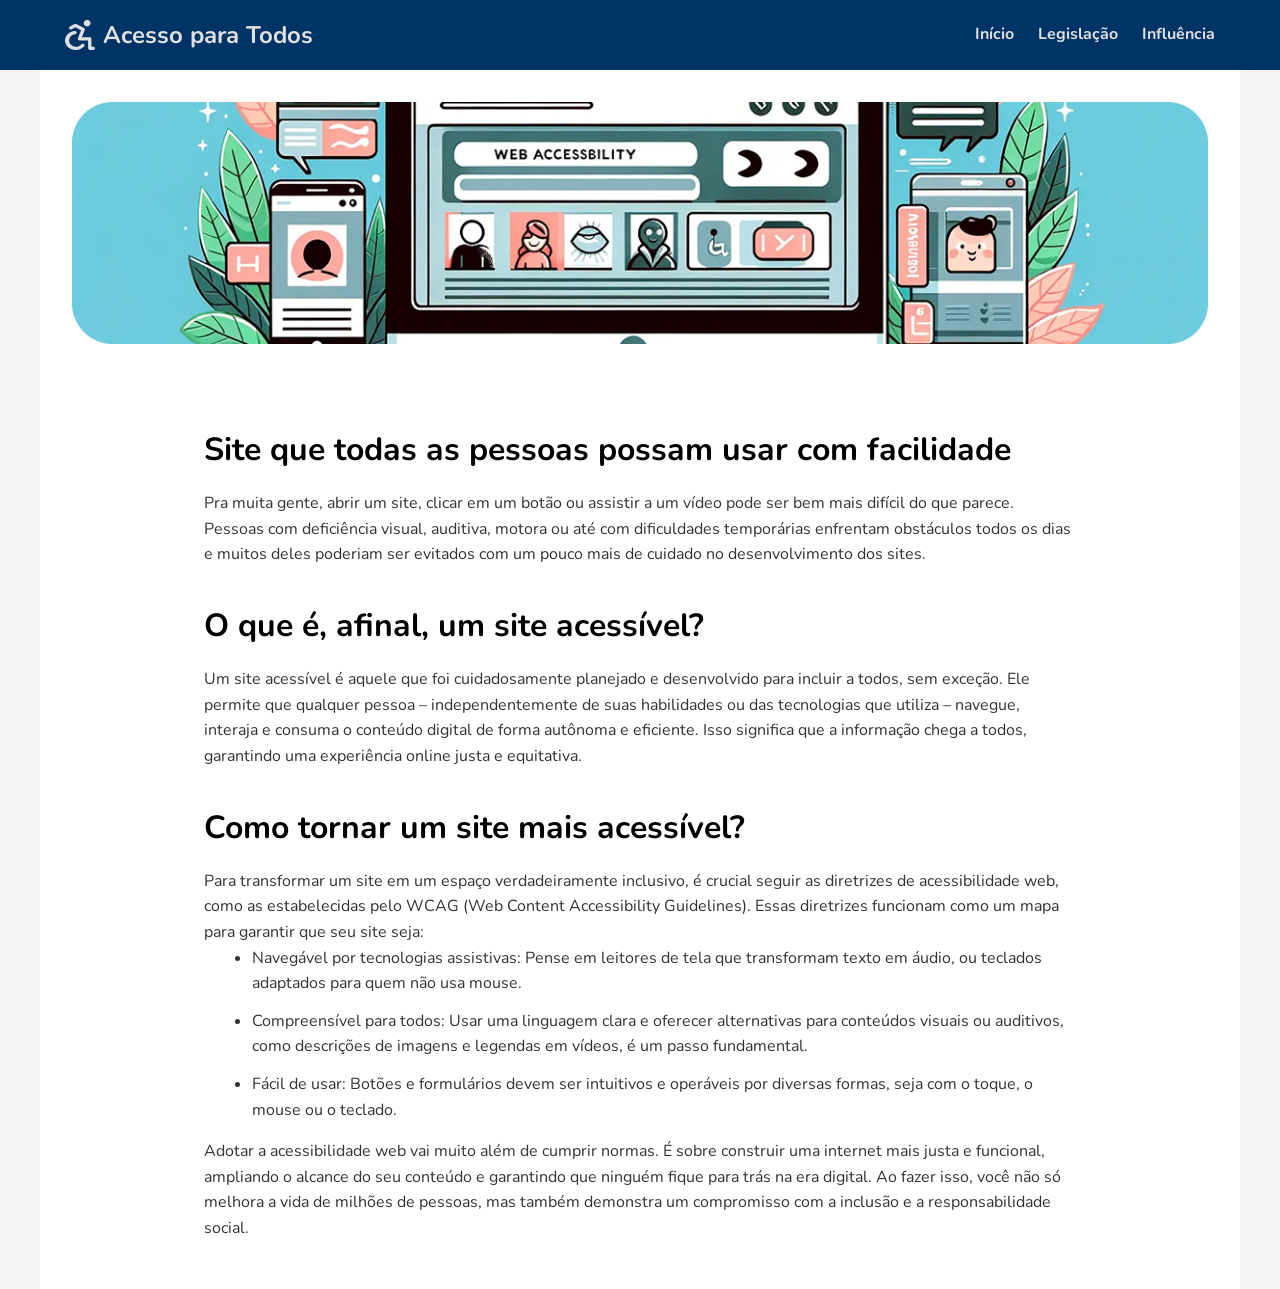
==== saiba-mais-1.html @ 4f35a92a ":wheelchair: Commit Inicial" ====
<!DOCTYPE html>
<html lang="pt-br">
<head>
    <meta charset="UTF-8">
    <meta name="viewport" content="width=device-width, initial-scale=1.0">
    <title>Acesso para Todos</title>
    <link rel="shortcut icon" href="image/hosting.ico" type="image/x-icon" />
    <link rel="stylesheet" href="https://fonts.googleapis.com/css2?family=Nunito:wght@400;700&display=swap">
    <link rel="stylesheet" href="saiba-mais-1.css">
</head>
<body>

    <header class="header">
        <div class="header-content">
            <div class="logo-container">
                <img src="image/logo.svg" alt="Logo que representa acessibilidade com uma pessoa em cadeira de rodas" class="logo">
                <h1 class="site-title">Acesso para Todos</h1>
            </div>
            <nav class="navbar">
                <ul class="navbar-list">
                    <li class="navbar-item"><a href="index.html">Início</a></li>
                    <li class="navbar-item"><a href="#">Legislação</a></li>
                    <li class="navbar-item"><a href="#">Influência</a></li>
                </ul>
            </nav>
        </div>
    </header>

    
        <main class="main-container">

            <section class="banner-section">
                <figure class="banner-container">
                    <img src="image/banner-saiba-mais-1.png" alt="Banner">
                </div>
            </section>

            <section class="content-section">
                <div class="text-content">
                    <h2 class="section-title">Site que todas as pessoas possam usar com facilidade</h2>
                    <p class="section-text">
                        Pra muita gente, abrir um site, clicar em um botão ou assistir a um vídeo pode ser bem mais difícil 
                        do que parece. Pessoas com deficiência visual, auditiva, motora ou até com dificuldades temporárias 
                        enfrentam obstáculos todos os dias e muitos deles poderiam ser evitados com um pouco mais de cuidado 
                        no desenvolvimento dos sites.
                    </p>
                    <h2 class="section-title">O que é, afinal, um site acessível?</h2>
                    <p class="section-text">
                        Um site acessível é aquele que foi cuidadosamente planejado e desenvolvido para incluir a todos, 
                        sem exceção. Ele permite que qualquer pessoa – independentemente de suas habilidades ou das tecnologias 
                        que utiliza – navegue, interaja e consuma o conteúdo digital de forma autônoma e eficiente. Isso significa 
                        que a informação chega a todos, garantindo uma experiência online justa e equitativa.
                    </p>
                    <h2 class="section-title">Como tornar um site mais acessível?</h2>
                    <p class="section-text">
                        Para transformar um site em um espaço verdadeiramente inclusivo, é crucial seguir as diretrizes de acessibilidade 
                        web, como as estabelecidas pelo WCAG (Web Content Accessibility Guidelines). Essas diretrizes funcionam como um mapa 
                        para garantir que seu site seja:
                    </p>
                        <ul class="section-list">
                            <li>Navegável por tecnologias assistivas: Pense em leitores de tela que transformam texto em áudio, ou teclados adaptados para quem não usa mouse.</li>
                            <li>Compreensível para todos: Usar uma linguagem clara e oferecer alternativas para conteúdos visuais ou auditivos, como descrições de imagens e legendas em vídeos, é um passo fundamental.</li>
                            <li>Fácil de usar: Botões e formulários devem ser intuitivos e operáveis por diversas formas, seja com o toque, o mouse ou o teclado.</li>
                        </ul>
                    
                    <p class="section-text">
                        Adotar a acessibilidade web vai muito além de cumprir normas. É sobre construir uma internet mais justa e funcional, 
                        ampliando o alcance do seu conteúdo e garantindo que ninguém fique para trás na era digital. Ao fazer isso, você não 
                        só melhora a vida de milhões de pessoas, mas também demonstra um compromisso com a inclusão e a responsabilidade social.
                    </p>
                </div>
            </section>
        </main>

    <div vw class="enabled">
    <div vw-access-button class="active"></div>
    <div vw-plugin-wrapper>
      <div class="vw-plugin-top-wrapper"></div>
    </div>
  </div>
  <script src="https://vlibras.gov.br/app/vlibras-plugin.js"></script>
  <script>
    new window.VLibras.Widget('https://vlibras.gov.br/app');
  </script>

  </body>
</html>
---- saiba-mais-1.css ----
* {
    box-sizing: border-box;
    margin: 0;
    padding: 0;
}

body {
    font-family: 'Nunito', sans-serif;
    color: #333;
    line-height: 1.6;
    background-color: #f4f4f4;
}


.header {
    background-color: #003366;
    color: #E0E0E0;
    padding: 1rem 2rem;
}

.header-content {
    display: flex;
    justify-content: space-between;
    align-items: center;
    max-width: 1150px;
    margin: 0 auto;
}

.logo-container {
    display: flex;
    align-items: center;
    gap: 0.5rem;
}

.logo {
    height: 30px;
}

.site-title {
    font-size: 1.5rem;
    color: #E0E0E0;
}

.navbar-list {
    list-style: none;
    display: flex;
    gap: 1.5rem;
}

.navbar-item a {
    text-decoration: none;
    color: #E0E0E0;
    font-weight: 700;
    transition: color 0.3s ease;
}

.navbar-item a:hover {
    color: #5da2d3;
}


.main-container {
    max-width: 1200px;
    margin: 0 auto;
    padding: 0 2rem;
    background-color: #ffffff; 
}

.banner-section {
    padding-top: 2rem;
}

.banner-container {
    display: flex;
    justify-content: center;
    align-items: center;
}

.banner-container img {
    max-width: 100%;
    height: auto;
}

.content-section {
    max-width: 56.5rem;
    margin: 0 auto;
    padding: 3rem 1rem;
}

.text-content {
    width: 100%;
}

.section-title {
    font-size: 2rem;
    color: #000;
    margin-bottom: 1rem;
    margin-top: 2rem;
}

.section-text {
    font-size: 1rem;
    text-align: left;
}

.section-list{
    font-size: 1rem;
    text-align: left;
    color: #333;
    padding-left: 3rem;
    margin-bottom: 1rem;
}
.section-list li {
    margin-bottom: 0.75rem;
}
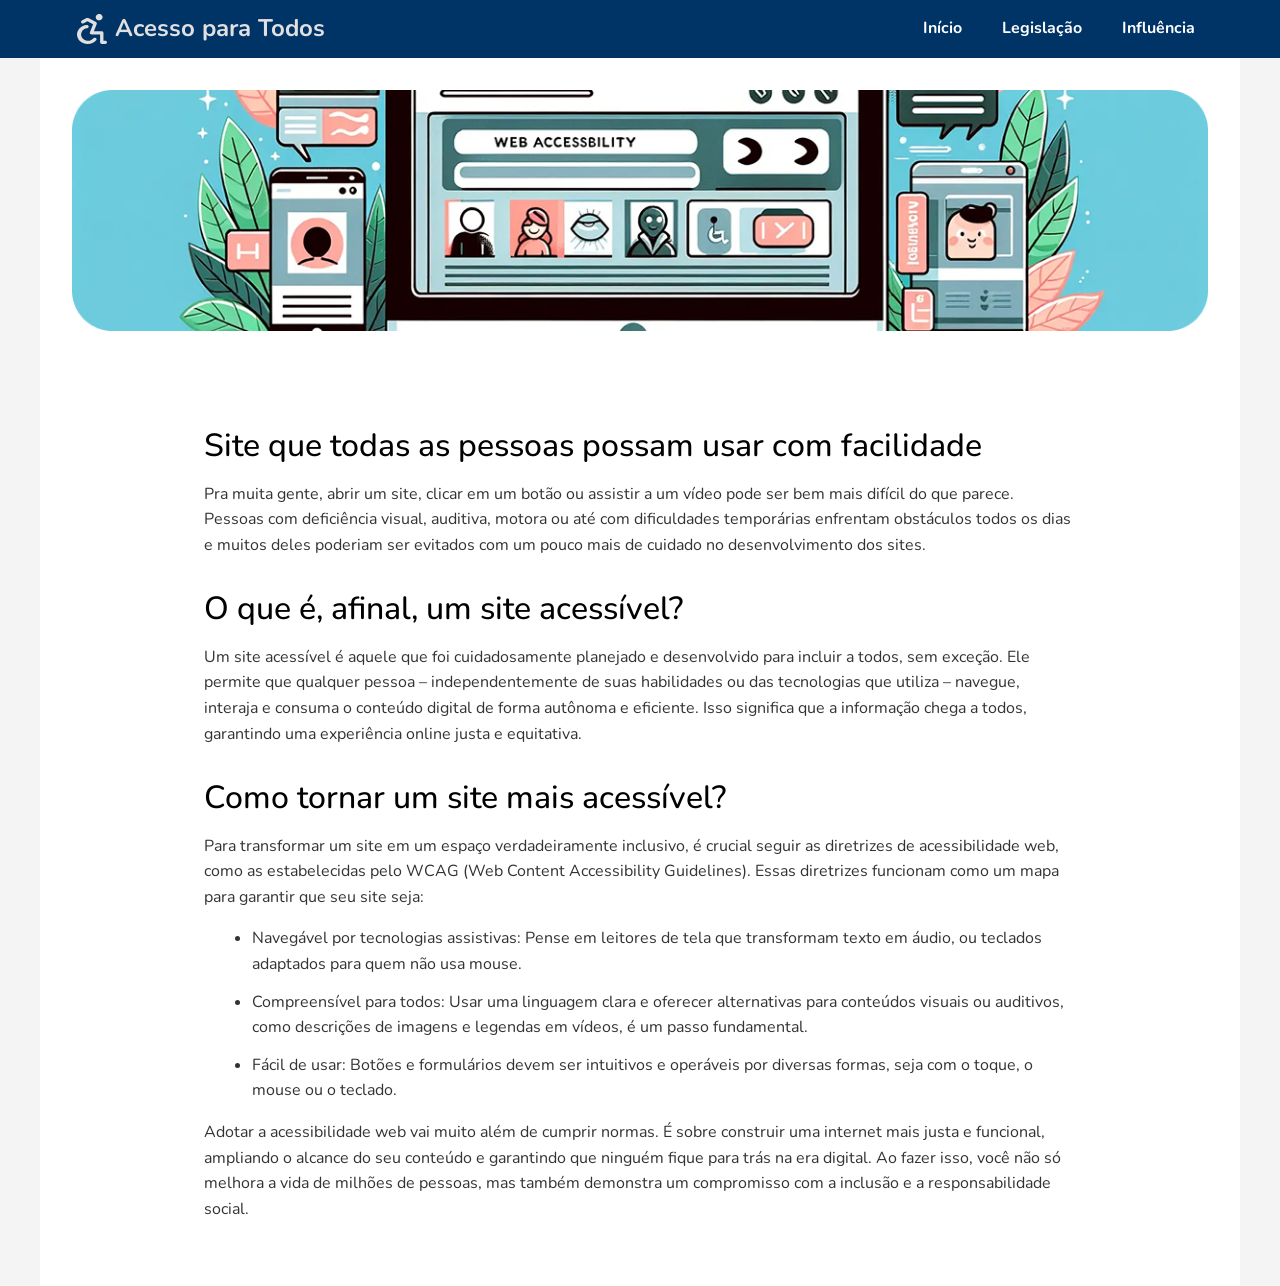
==== commit 59bb1296: "atualização" ====
--- a/saiba-mais-1.html
+++ b/saiba-mais-1.html
@@ -5,26 +5,39 @@
     <meta name="viewport" content="width=device-width, initial-scale=1.0">
     <title>Acesso para Todos</title>
     <link rel="shortcut icon" href="image/hosting.ico" type="image/x-icon" />
+    <link href="https://cdn.jsdelivr.net/npm/bootstrap@5.3.7/dist/css/bootstrap.min.css" rel="stylesheet" integrity="sha384-LN+7fdVzj6u52u30Kp6M/trliBMCMKTyK833zpbD+pXdCLuTusPj697FH4R/5mcr" crossorigin="anonymous">
     <link rel="stylesheet" href="https://fonts.googleapis.com/css2?family=Nunito:wght@400;700&display=swap">
     <link rel="stylesheet" href="saiba-mais-1.css">
 </head>
 <body>
 
-    <header class="header">
-        <div class="header-content">
-            <div class="logo-container">
+
+<header class="header">
+    <nav class="navbar navbar-expand-lg" data-bs-theme="dark">
+        <div class="container-fluid">
+            <a class="navbar-brand" href="index.html">
                 <img src="image/logo.svg" alt="Logo que representa acessibilidade com uma pessoa em cadeira de rodas" class="logo">
                 <h1 class="site-title">Acesso para Todos</h1>
+            </a>
+            <button class="navbar-toggler" type="button" data-bs-toggle="collapse" data-bs-target="#navbarNav" aria-controls="navbarNav" aria-expanded="false" aria-label="Toggle navigation">
+                <span class="navbar-toggler-icon"></span>
+            </button>
+            <div class="collapse navbar-collapse" id="navbarNav">
+                <ul class="navbar-nav ms-auto">
+                    <li class="nav-item">
+                        <a class="nav-link active" aria-current="page" href="index.html">Início</a>
+                    </li>
+                    <li class="nav-item">
+                        <a class="nav-link active" href="#">Legislação</a>
+                    </li>
+                    <li class="nav-item">
+                        <a class="nav-link active" href="#">Influência</a>
+                    </li>
+                </ul>
             </div>
-            <nav class="navbar">
-                <ul class="navbar-list">
-                    <li class="navbar-item"><a href="index.html">Início</a></li>
-                    <li class="navbar-item"><a href="#">Legislação</a></li>
-                    <li class="navbar-item"><a href="#">Influência</a></li>
-                </ul>
-            </nav>
         </div>
-    </header>
+    </nav>
+</header>
 
     
         <main class="main-container">
--- a/saiba-mais-1.css
+++ b/saiba-mais-1.css
@@ -14,11 +14,9 @@
 
 .header {
     background-color: #003366;
-    color: #E0E0E0;
-    padding: 1rem 2rem;
 }
 
-.header-content {
+.container-fluid {
     display: flex;
     justify-content: space-between;
     align-items: center;
@@ -26,7 +24,7 @@
     margin: 0 auto;
 }
 
-.logo-container {
+.navbar-brand {
     display: flex;
     align-items: center;
     gap: 0.5rem;
@@ -39,22 +37,17 @@
 .site-title {
     font-size: 1.5rem;
     color: #E0E0E0;
+    margin-bottom: 0;
+    font-weight: 700;
 }
 
-.navbar-list {
-    list-style: none;
-    display: flex;
+/* A propriedade text-align: right; foi removida daqui */
+.navbar-nav {
     gap: 1.5rem;
+    font-weight: 700;
 }
 
-.navbar-item a {
-    text-decoration: none;
-    color: #E0E0E0;
-    font-weight: 700;
-    transition: color 0.3s ease;
-}
-
-.navbar-item a:hover {
+.navbar-nav .nav-link:hover {
     color: #5da2d3;
 }
 
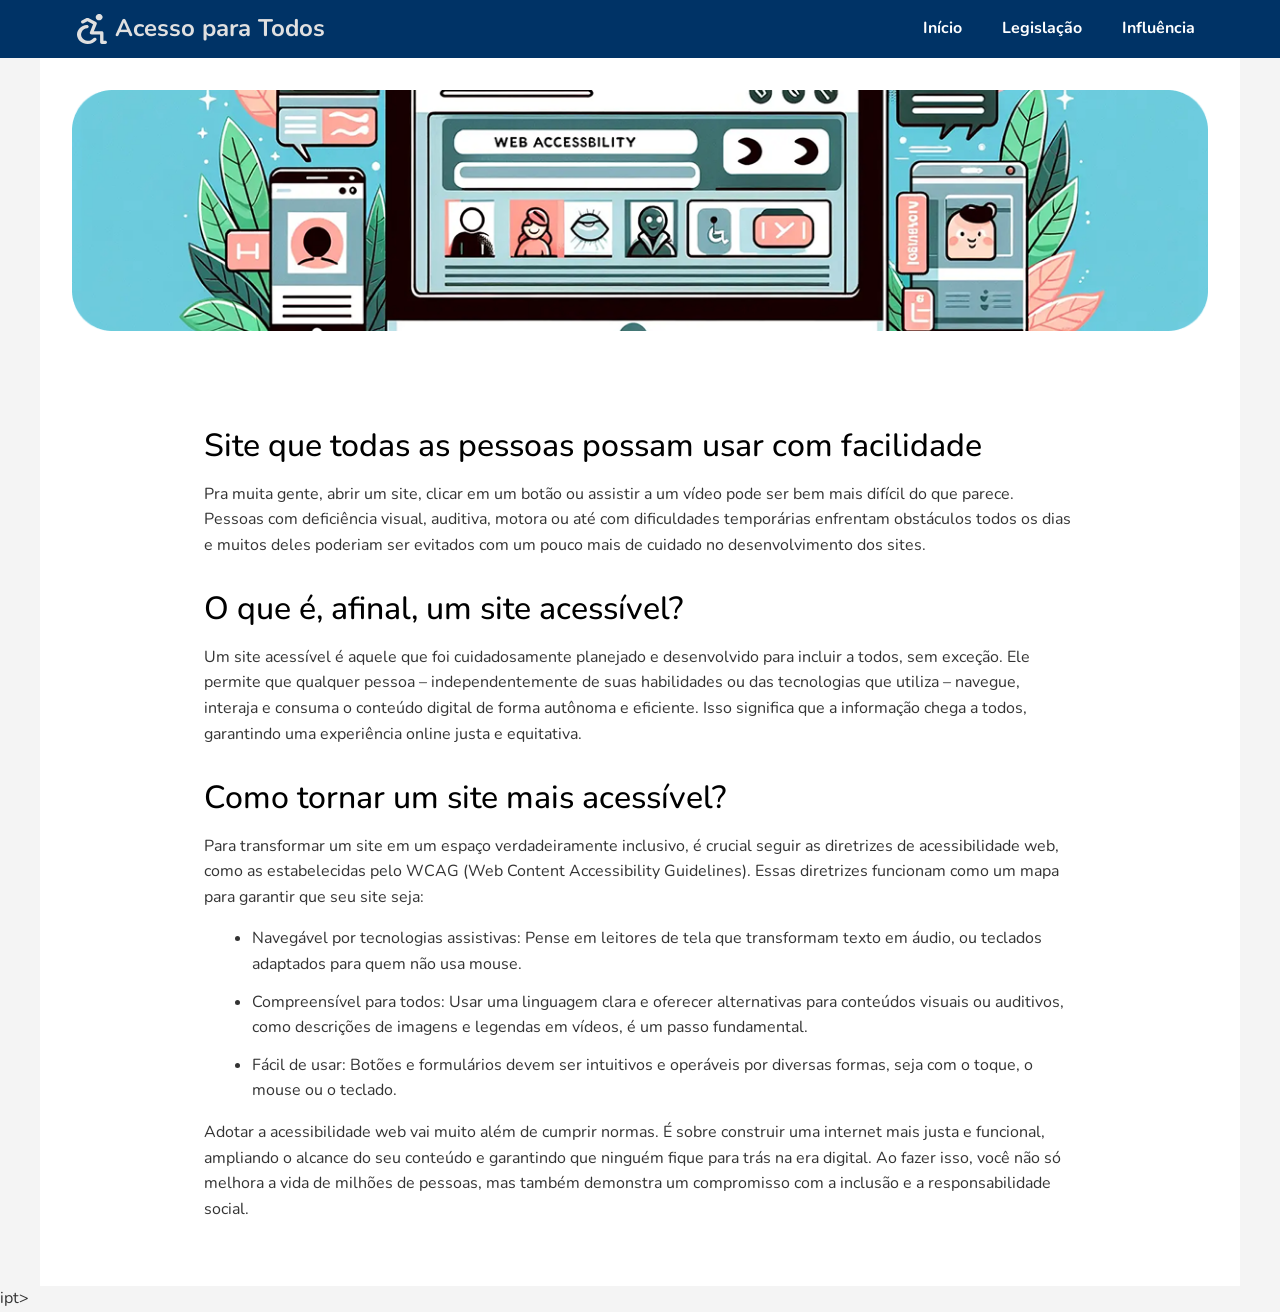
==== commit 89436dd0: "atualização" ====
--- a/saiba-mais-1.html
+++ b/saiba-mais-1.html
@@ -91,10 +91,12 @@
       <div class="vw-plugin-top-wrapper"></div>
     </div>
   </div>
+  <script src="https://cdn.jsdelivr.net/npm/bootstrap@5.3.7/dist/js/bootstrap.bundle.min.js" integrity="sha384-ndDqU0Gzau9qJ1lfW4pNLlhNTkCfHzAVBReH9diLvGRem5+R9g2FzA8ZGN954O5Q" crossorigin="anonymous"></script>
   <script src="https://vlibras.gov.br/app/vlibras-plugin.js"></script>
   <script>
     new window.VLibras.Widget('https://vlibras.gov.br/app');
   </script>
+ipt>
 
   </body>
 </html>
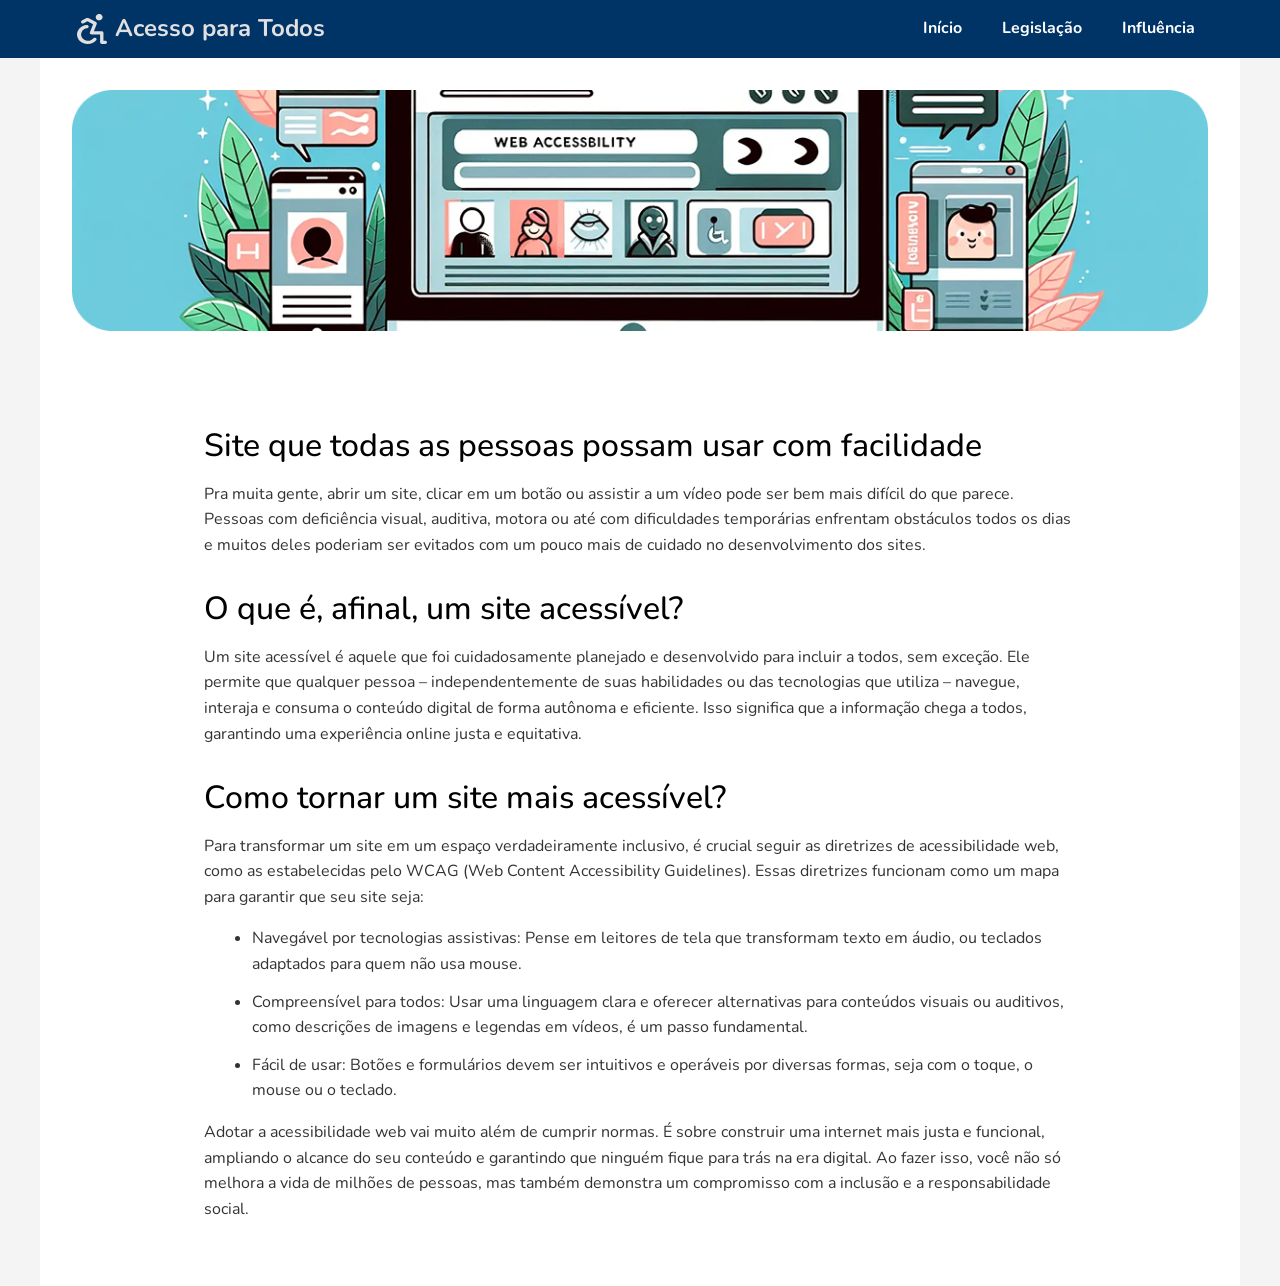
==== commit 9e5c13c8: "atualiação" ====
--- a/saiba-mais-1.html
+++ b/saiba-mais-1.html
@@ -96,7 +96,7 @@
   <script>
     new window.VLibras.Widget('https://vlibras.gov.br/app');
   </script>
-ipt>
+
 
   </body>
 </html>
